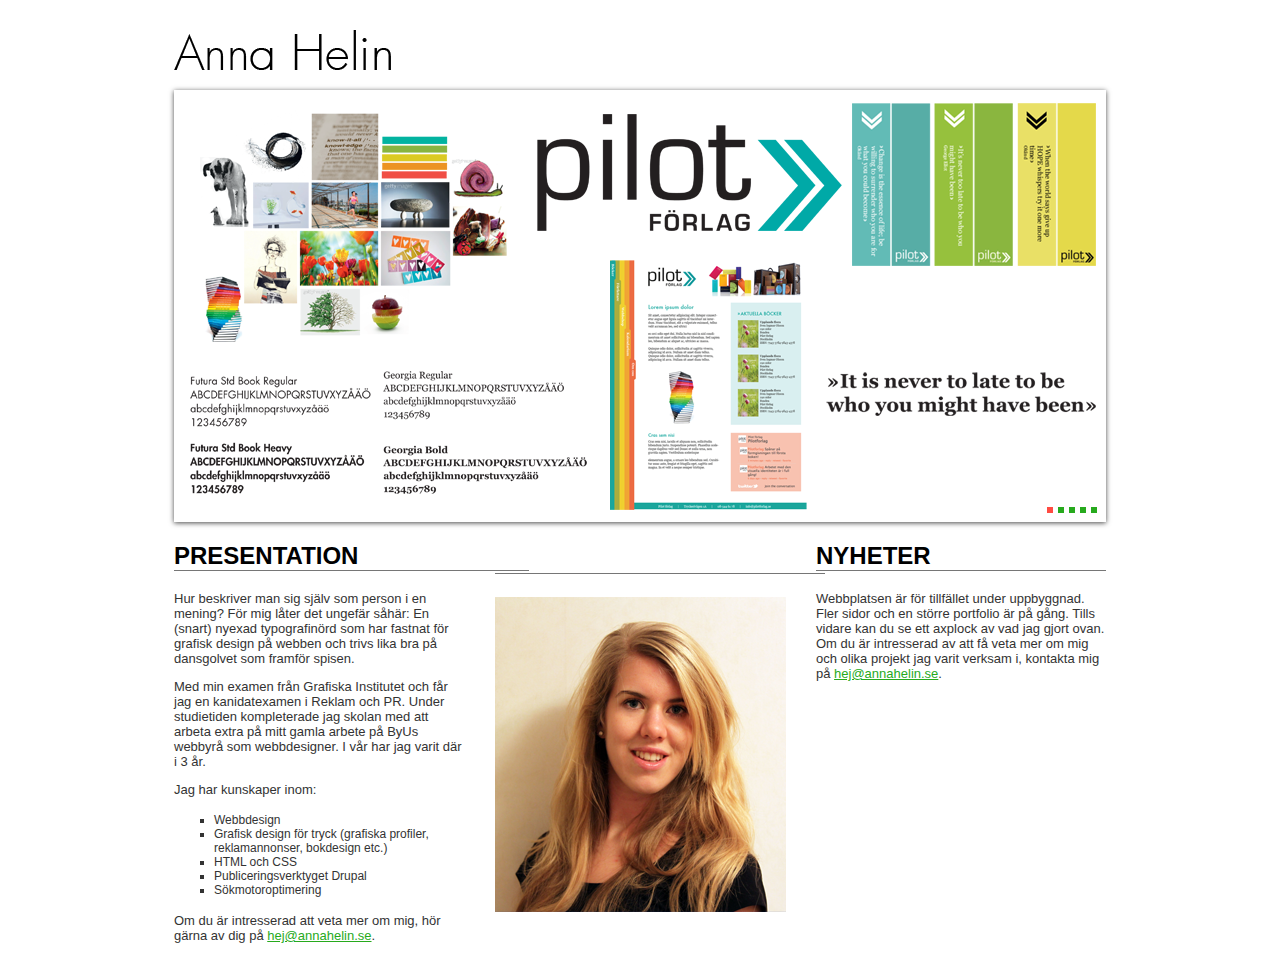
==== index.html @ a35b0474 "initial commit" ====
<!DOCTYPE html PUBLIC "-//W3C//DTD XHTML 1.0 Strict//EN" "http://www.w3.org/TR/xhtml1/DTD/xhtml1-strict.dtd">
<html xmlns="http://www.w3.org/1999/xhtml">
<head>
<meta http-equiv="Content-Type" content="text/html; charset=utf-8" />
<meta http-equiv="imagetoolbar" content="no" />
<title>Anna Helin | Grafisk design/Webbdesign | Stockholm.</title>
<meta name="title" content="Anna Helin | Grafisk design/Webbdesign | Stockholm." />
<meta name="description" content="Anna Helin arbetar med grafisk design, webbdesign, copywriting, och enklare programmering med HTML och CSS i Stockholm. Jag har även kunskaper inom publiceringsverktyget Drupal." />
<meta name="keywords" content="Anna Helin, grafisk design, webbdesign, copywriting, Stockholm" />
<link rel="canonical" href="http://www.annahelin.se/" />
<link rel="shortcut icon" href="/images/favicon.ico" />
<link href="css/annahelin.css" rel="stylesheet" type="text/css" media="all" />
<link rel="stylesheet" href="nivo-slider/nivo-slider.css" type="text/css" media="screen" />

</head>
<body>
<div id="logo"><a href="http://www.annahelin.se" title="Grafisk designer och webbdesigner i Stockholm"><img src="images/annahelin.png" alt="Anna Helin arbetar som webbdesigner och grafisk designer" /></a></div>


            <div id="slider" class="nivoSlider">
            <img src="images/pilot-forlag.png" alt="Grafisk profil till fiktivt bokf&ouml;rlag." data-transition="slideInLeft" />
            <img src="images/drottningholm.png" alt="Fotografi över Drottningholms slott fr&aringn ny&aring;rsafton." data-transition="slideInLeft"/>
            <img src="images/salming.png" alt="Grafisk profil till varum&auml;rket Salming, gjort i skolprojekt." data-transition="slideInLeft" />
            <img src="images/kaffepaus.png" alt="Bokformgivning till den fiktiva boken Kaffepaus." data-transition="slideInLeft" />
            <img src="images/vasterbron.png" alt="Fotografi &ouml;ver Kungsholmen." data-transition="slideInLeft" />
    </div>
    <script type="text/javascript" src="nivo-slider/jquery-1.7.1.min.js"></script>
    <script type="text/javascript" src="nivo-slider/jquery.nivo.slider.pack.js"></script>
    <script type="text/javascript">
    $(window).load(function() {
        $('#slider').nivoSlider();
    });
    </script>

<div class="column">
<h1>Presentation</h1>
<p>Hur beskriver man sig själv som person i en mening? För mig låter det ungefär såhär: En (snart) nyexad typografinörd som har fastnat för grafisk design på webben och trivs lika bra på dansgolvet som framför spisen.</p>

<p>Med min examen från Grafiska Institutet och får jag en kanidatexamen i Reklam och PR. Under studietiden kompleterade jag skolan med att arbeta extra på mitt gamla arbete på ByUs webbyrå som webbdesigner. I vår har jag varit där i 3 år.</p><p>Jag har kunskaper inom:</p><ul>    <li>Webbdesign </li>    <li>Grafisk design för tryck (grafiska profiler, reklamannonser, bokdesign etc.) </li>    <li>HTML och CSS </li>    <li>Publiceringsverktyget Drupal </li>    <li>Sökmotoroptimering </li></ul><p>Om du är intresserad att veta mer om mig, hör gärna av dig på <script type="text/javascript">
					//<![CDATA[
					<!-- Begin
					fgh = "hej";
					abc = "annahelin";
					hij = "se";
					document.write('<a href=\"mailto:' + fgh + '@' + abc + '.' + hij + '\">');
					document.write( fgh + '@' + abc + '.' + hij + '<\/a>');
					// End -->
					//]]>
					</script>.</p>
</div>
<div class="column">
<div id="anna">
<img src="images/anna.png" title="Anna Helin arbetar med webbdesign och grafisk design."/>
</div>
</div>
<div class="last column">
<h2>Nyheter</h2>
<p>Webbplatsen är för tillfället under uppbyggnad. Fler sidor och en större portfolio är på gång. Tills vidare kan du se ett axplock av vad jag gjort ovan. Om du är intresserad av att få veta mer om mig och olika projekt jag varit verksam i, kontakta mig på <script type="text/javascript">
					//<![CDATA[
					<!-- Begin
					fgh = "hej";
					abc = "annahelin";
					hij = "se";
					document.write('<a href=\"mailto:' + fgh + '@' + abc + '.' + hij + '\">');
					document.write( fgh + '@' + abc + '.' + hij + '<\/a>');
					// End -->
					//]]>
					</script>.</p>
</div>
</body>

</html>
---- css/annahelin.css ----
body {
	margin-top: 30px;
	margin-left: auto;
	margin-right:auto;
	font-family: Verdana, Arial, Helvetica, sans-serif;
	width:932px;
}
img{
	border: none;
}
a{
	color: #27aa1d;
}

a.active{
	color: #ff4b42;
}

a.visited{
	color: #27aa1d;
}
p {
	font-size: 13px;
	font-weight: normal;
	color: #333333;
	text-decoration: none;
	margin-top:5px;
}
ul li {
	font-size: 12px;
	font-weight: normal;
	color: #333333;
	text-decoration: none;
	list-style-type: square;
}

ol li {
	font-size: 12px;
	font-weight: normal;
	color: #333333;
	text-decoration: none;
}
h1 {
	font-size: 24px;
	font-weight: bold;
	color: #000;
	text-decoration: none;
	text-transform: uppercase;
}
h2 {
	font-size: 24px;
	font-weight: bold;
	color: #000;
	text-decoration: none;
	text-transform: uppercase;
}
h3 {
	font-size: 13px;
	font-weight: bold;
	color: #27aa1d;
	text-decoration: none;
	text-transform: uppercase;
}
h4 {
	font-size: 13px;
	font-weight: bold;
	text-decoration: none;
	color: #000;
}

#logo {
float: left;
width: 217px;
height: 40px;
margin-bottom: 20px;	
}

ul#main-menu {
float: right;	
margin-top:20px;
}

ul#main-menu li {
	display: inline;
	list-style-type: none;
	color: #27aa1d;
}

ul#main-menu li a {
padding-right: 7px;
padding-left: 7px;	
}

ul#main-menu li a.last {
padding-right: 0px;	
}

.column {
width: 290px;
float:left;
padding-right:31px;	
}

.last {
padding-right: 0px;	
}

.column h1, .column h2 {
border-bottom: 1px solid #767676;
margin-bottom:20px;	
width: 355px;
margin-top:20px;
}

.last.column h2 {
width:290px;	
}

#anna {
border-top: 1px solid #767676;	
width:330px;
margin-top:51px;
}

#anna img {
margin-top:23px;
}
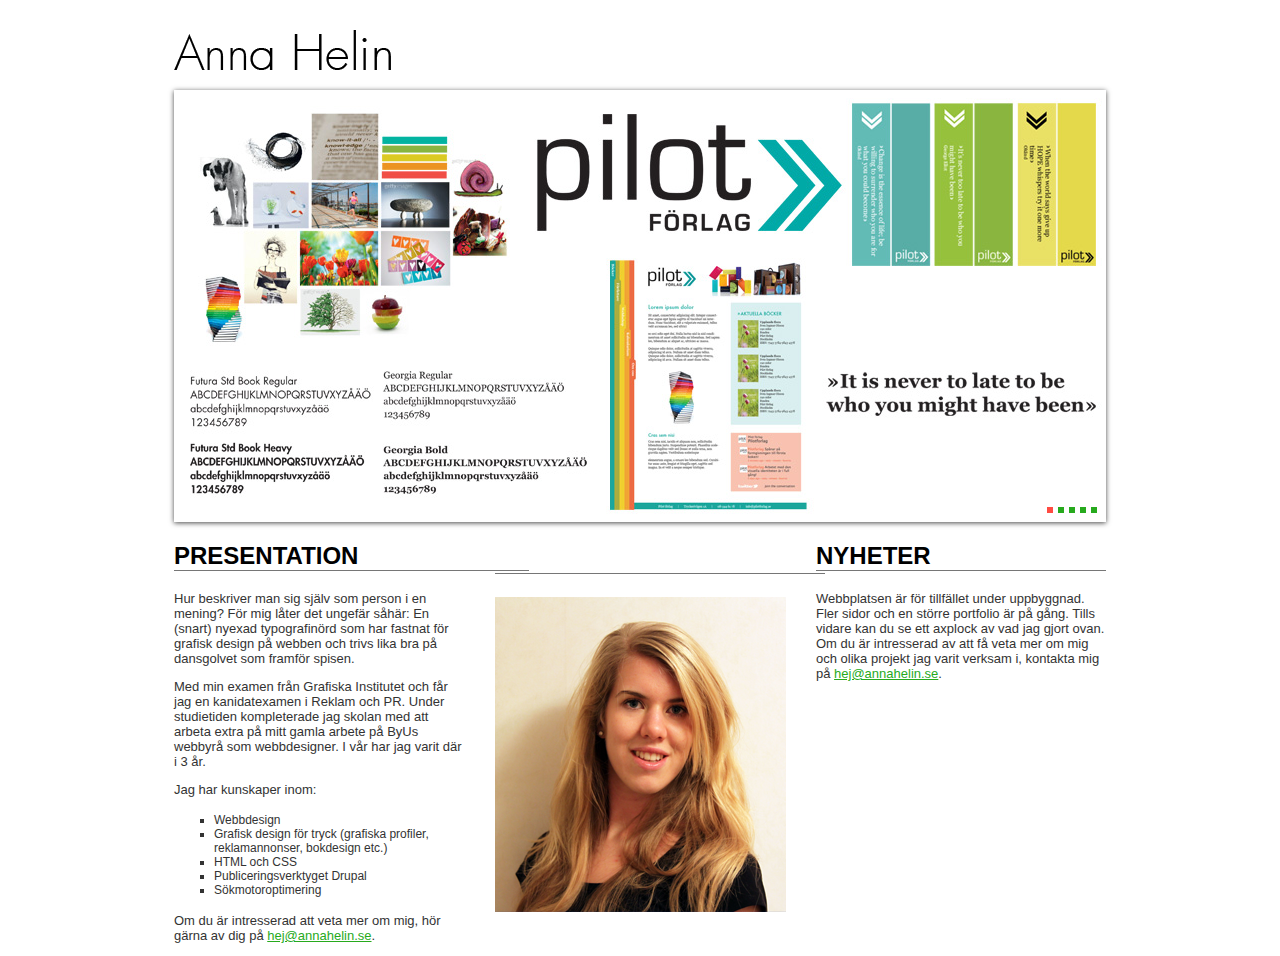
==== commit 9f0b0778: "Smaller images and removing demo folder to the slider" ====
--- a/index.html
+++ b/index.html
@@ -18,11 +18,11 @@
 
 
             <div id="slider" class="nivoSlider">
-            <img src="images/pilot-forlag.png" alt="Grafisk profil till fiktivt bokf&ouml;rlag." data-transition="slideInLeft" />
-            <img src="images/drottningholm.png" alt="Fotografi över Drottningholms slott fr&aringn ny&aring;rsafton." data-transition="slideInLeft"/>
-            <img src="images/salming.png" alt="Grafisk profil till varum&auml;rket Salming, gjort i skolprojekt." data-transition="slideInLeft" />
-            <img src="images/kaffepaus.png" alt="Bokformgivning till den fiktiva boken Kaffepaus." data-transition="slideInLeft" />
-            <img src="images/vasterbron.png" alt="Fotografi &ouml;ver Kungsholmen." data-transition="slideInLeft" />
+            <img src="images/pilot-forlag.jpg" alt="Grafisk profil till fiktivt bokf&ouml;rlag." data-transition="slideInLeft" />
+            <img src="images/drottningholm.jpg" alt="Fotografi över Drottningholms slott fr&aringn ny&aring;rsafton." data-transition="slideInLeft"/>
+            <img src="images/salming.jpg" alt="Grafisk profil till varum&auml;rket Salming, gjort i skolprojekt." data-transition="slideInLeft" />
+            <img src="images/kaffepaus.jpg" alt="Bokformgivning till den fiktiva boken Kaffepaus." data-transition="slideInLeft" />
+            <img src="images/vasterbron.jpg" alt="Fotografi &ouml;ver Kungsholmen." data-transition="slideInLeft" />
     </div>
     <script type="text/javascript" src="nivo-slider/jquery-1.7.1.min.js"></script>
     <script type="text/javascript" src="nivo-slider/jquery.nivo.slider.pack.js"></script>
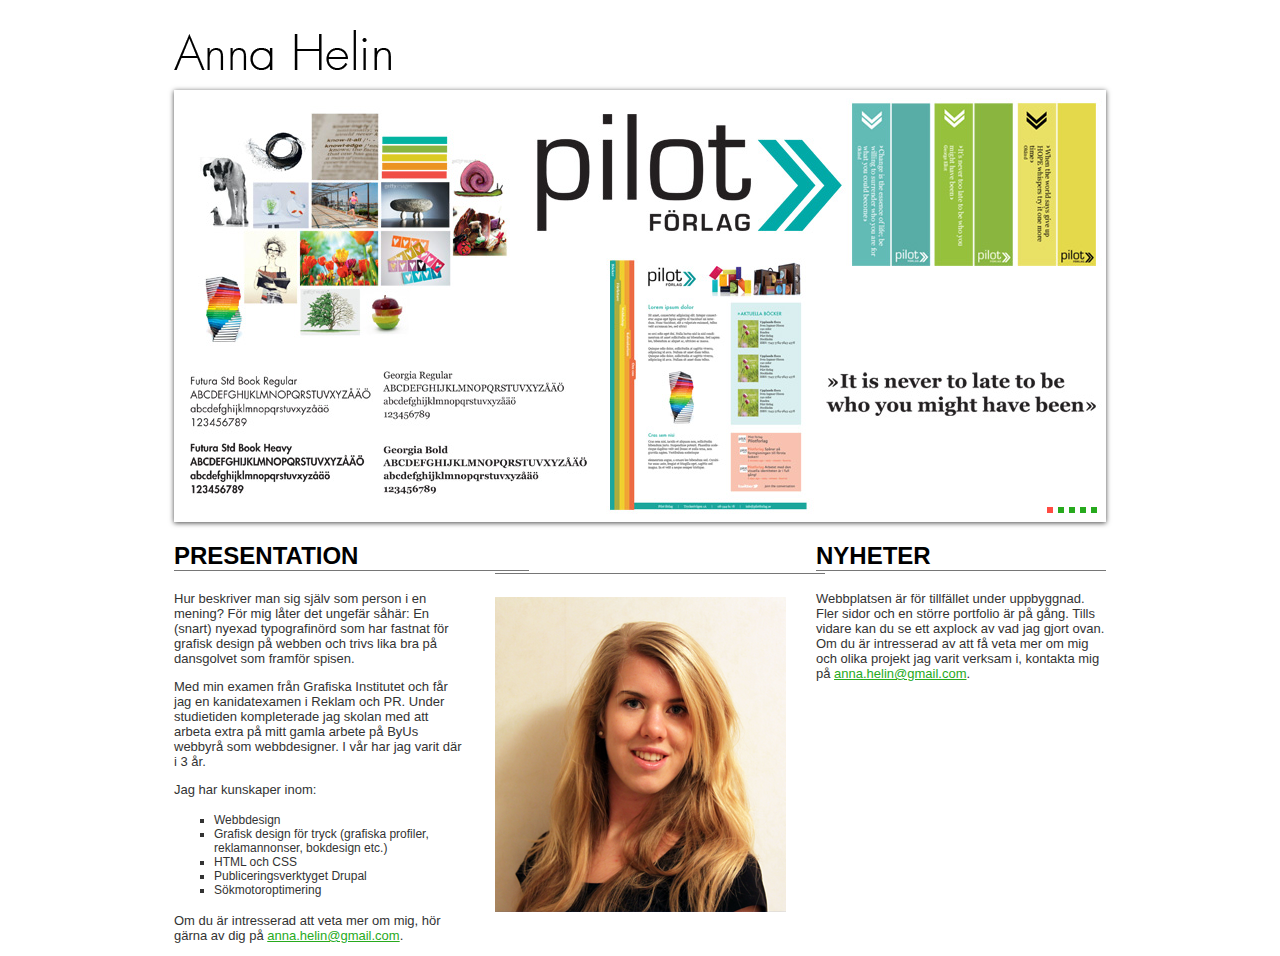
==== commit b1752f15: "Change emailadress" ====
--- a/index.html
+++ b/index.html
@@ -49,9 +49,9 @@
 <p>Om du är intresserad att veta mer om mig, hör gärna av dig på <script type="text/javascript">
 					//<![CDATA[
 					<!-- Begin
-					fgh = "hej";
-					abc = "annahelin";
-					hij = "se";
+					fgh = "anna.helin";
+					abc = "gmail";
+					hij = "com";
 					document.write('<a href=\"mailto:' + fgh + '@' + abc + '.' + hij + '\">');
 					document.write( fgh + '@' + abc + '.' + hij + '<\/a>');
 					// End -->
@@ -69,9 +69,9 @@
 <p>Webbplatsen är för tillfället under uppbyggnad. Fler sidor och en större portfolio är på gång. Tills vidare kan du se ett axplock av vad jag gjort ovan. Om du är intresserad av att få veta mer om mig och olika projekt jag varit verksam i, kontakta mig på <script type="text/javascript">
 					//<![CDATA[
 					<!-- Begin
-					fgh = "hej";
-					abc = "annahelin";
-					hij = "se";
+					fgh = "anna.helin";
+					abc = "gmail";
+					hij = "com";
 					document.write('<a href=\"mailto:' + fgh + '@' + abc + '.' + hij + '\">');
 					document.write( fgh + '@' + abc + '.' + hij + '<\/a>');
 					// End -->
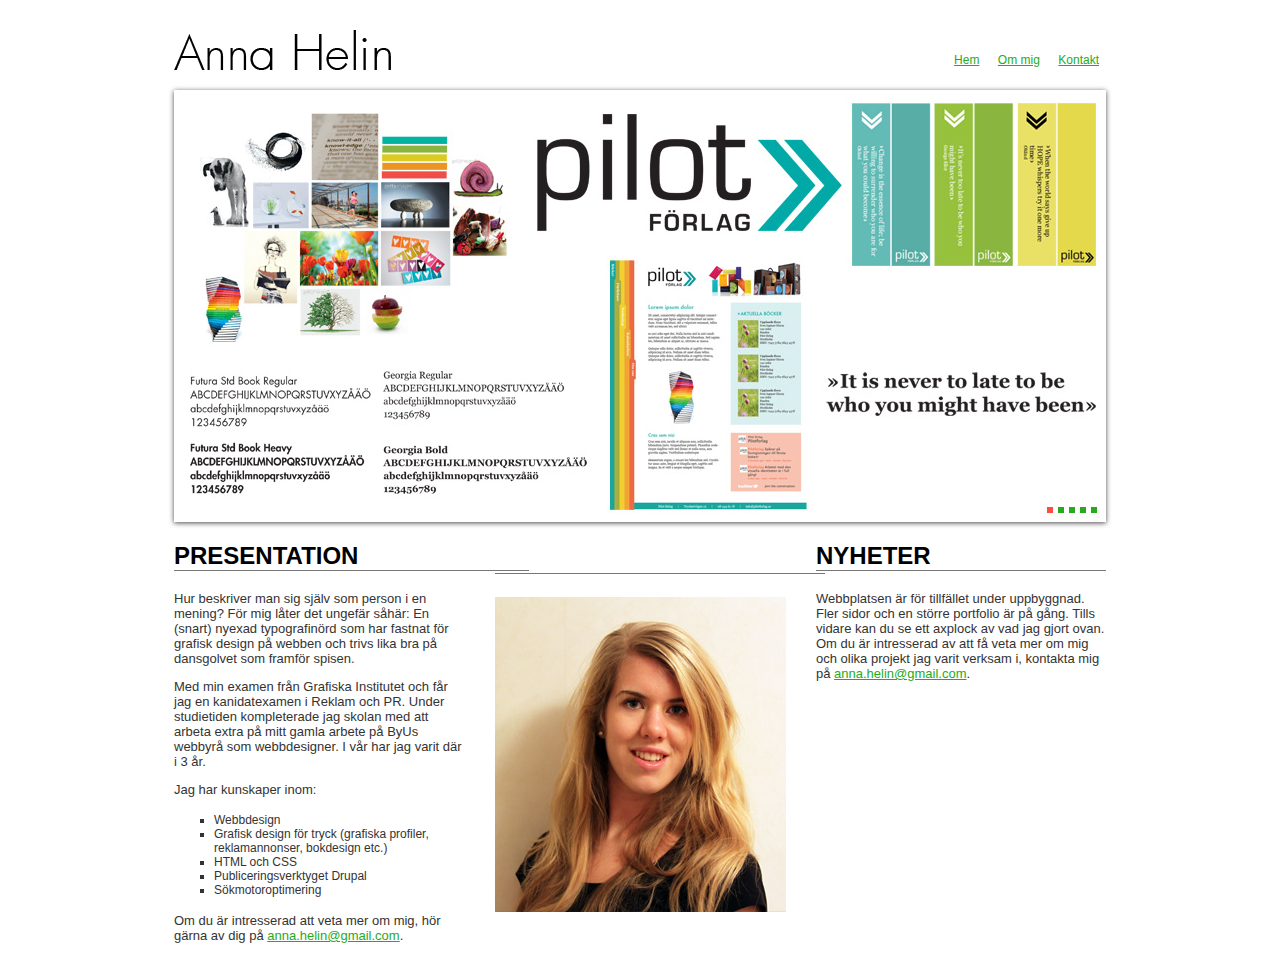
==== commit 5420b617: "Added two new pages" ====
--- a/index.html
+++ b/index.html
@@ -10,11 +10,16 @@
 <link rel="canonical" href="http://www.annahelin.se/" />
 <link rel="shortcut icon" href="/images/favicon.ico" />
 <link href="css/annahelin.css" rel="stylesheet" type="text/css" media="all" />
-<link rel="stylesheet" href="nivo-slider/nivo-slider.css" type="text/css" media="screen" />
-
+<link rel="stylesheet" href="nivo-slider/nivo-slider.css" type="text/css" media="screen" />
 </head>
 <body>
 <div id="logo"><a href="http://www.annahelin.se" title="Grafisk designer och webbdesigner i Stockholm"><img src="images/annahelin.png" alt="Anna Helin arbetar som webbdesigner och grafisk designer" /></a></div>
+<ul id="main-menu">
+<li><a href="http://www.annahelin.se" title="Anna arbetar med webbdesign, grafisk design och programmering">Hem</a></li>
+<li><a href="om-anna.html" title="Information om Anna Helin.">Om mig</a></li>
+<li><a href="kontakt.html" title="Kontaktuppgifter till Anna Helin.">Kontakt</a></li>
+</ul>
+<div class="clear"></div>
 
 
             <div id="slider" class="nivoSlider">
@@ -78,6 +83,19 @@
 					//]]>
 					</script>.</p>
 </div>
+<script type="text/javascript">
+
+  var _gaq = _gaq || [];
+  _gaq.push(['_setAccount', 'UA-30548982-1']);
+  _gaq.push(['_trackPageview']);
+
+  (function() {
+    var ga = document.createElement('script'); ga.type = 'text/javascript'; ga.async = true;
+    ga.src = ('https:' == document.location.protocol ? 'https://ssl' : 'http://www') + '.google-analytics.com/ga.js';
+    var s = document.getElementsByTagName('script')[0]; s.parentNode.insertBefore(ga, s);
+  })();
+
+</script>
 </body>
 
 </html>
--- a/css/annahelin.css
+++ b/css/annahelin.css
@@ -125,3 +125,34 @@
 #anna img {
 margin-top:23px;
 }
+
+/** Om Anna **/
+#omanna .column h1 {
+padding-bottom:2px;
+margin-top:-6px;	
+width: 610px;
+}
+
+#omanna .last.column {
+margin-top: 64px;	
+}
+
+#omanna .column {
+margin-top: 20px;	
+}
+
+.clear {
+clear: both;	
+}
+
+/** Kontakt **/
+#kontakt h1 {
+margin-top: 14px;
+width: 294px;	
+}
+
+.column-two {
+float: left;
+padding-right: 31px;
+margin-top: 20px;	
+}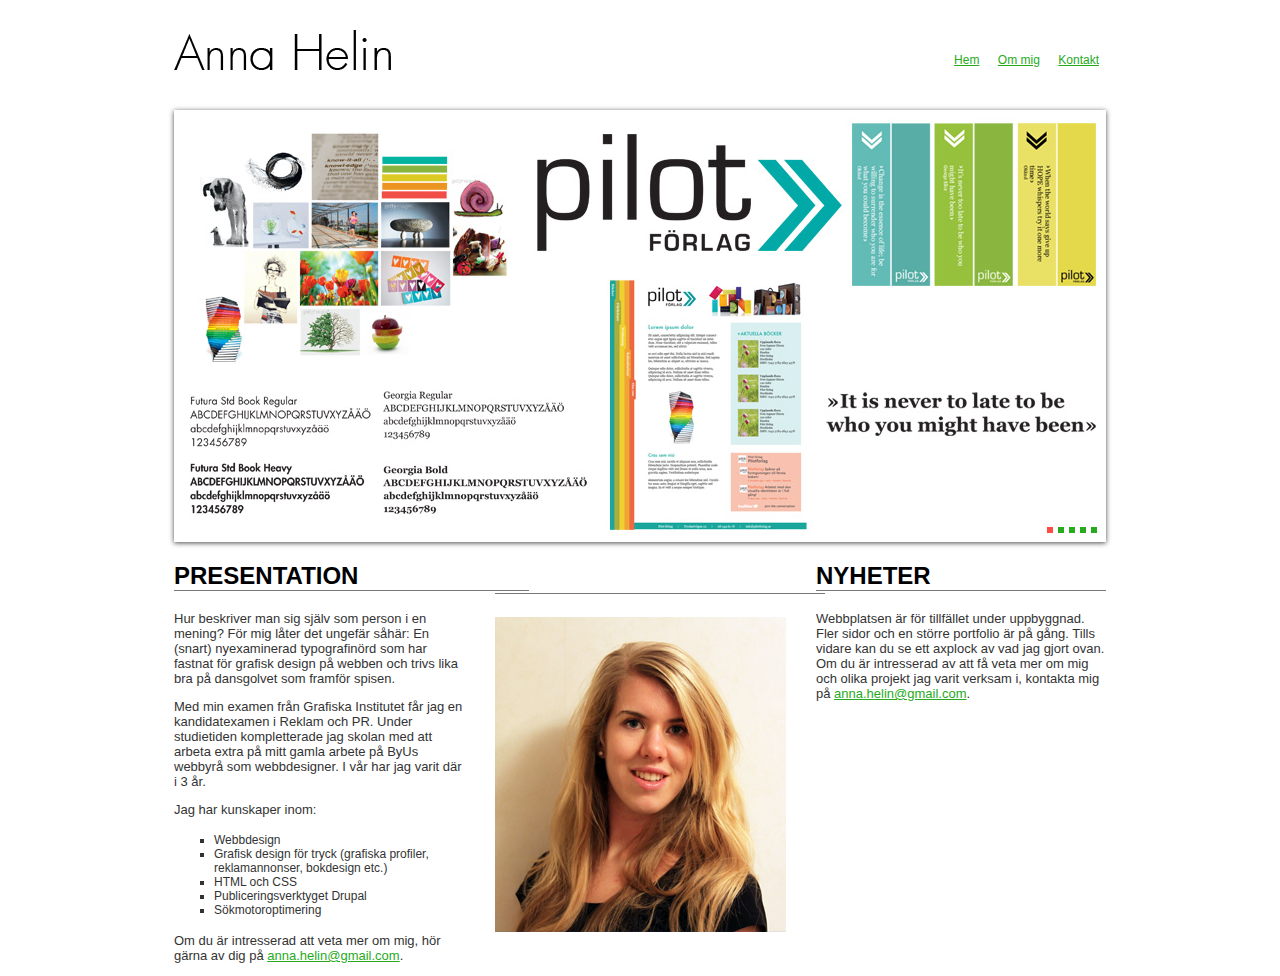
==== commit 7f5f11e3: "Minor updates to the text" ====
--- a/index.html
+++ b/index.html
@@ -39,9 +39,9 @@
 
 <div class="column">
 <h1>Presentation</h1>
-<p>Hur beskriver man sig själv som person i en mening? För mig låter det ungefär såhär: En (snart) nyexad typografinörd som har fastnat för grafisk design på webben och trivs lika bra på dansgolvet som framför spisen.</p>
+<p>Hur beskriver man sig själv som person i en mening? För mig låter det ungefär såhär: En (snart) nyexaminerad typografinörd som har fastnat för grafisk design på webben och trivs lika bra på dansgolvet som framför spisen.</p>
 
-<p>Med min examen från Grafiska Institutet och får jag en kanidatexamen i Reklam och PR. Under studietiden kompleterade jag skolan med att arbeta extra på mitt gamla arbete på ByUs webbyrå som webbdesigner. I vår har jag varit där i 3 år.</p>+<p>Med min examen från Grafiska Institutet får jag en kandidatexamen i Reklam och PR. Under studietiden kompletterade jag skolan med att arbeta extra på mitt gamla arbete på ByUs webbyrå som webbdesigner. I vår har jag varit där i 3 år.</p>  <p>Jag har kunskaper inom:</p> <ul>